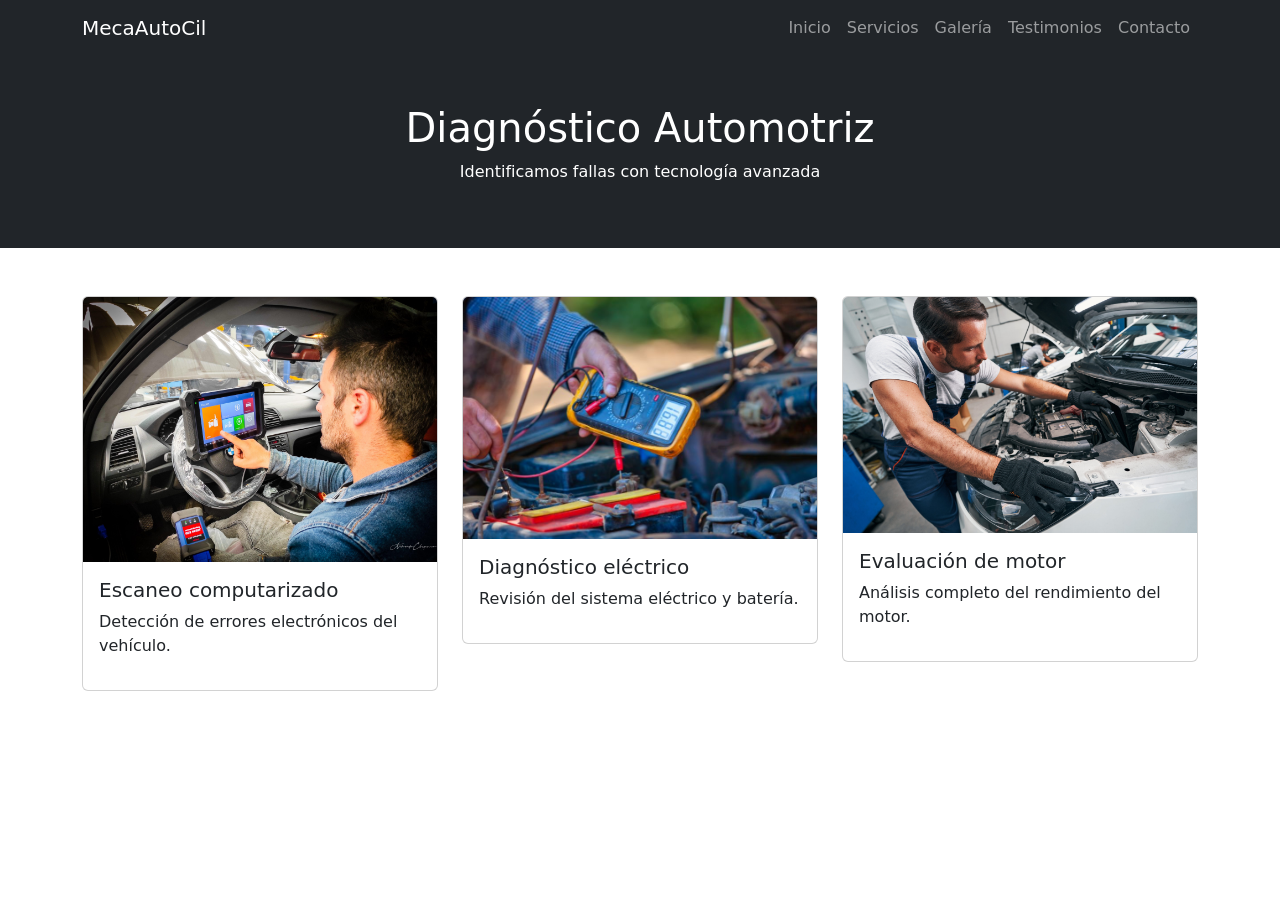
==== diagnostico.html @ b0e5bbb2 "Proyecto Web Final" ====
<!DOCTYPE html>
<html lang="es">
<head>
    <meta charset="UTF-8">
    <title>Diagnóstico - MecaAutoCil</title>
    <meta name="viewport" content="width=device-width, initial-scale=1.0">

    <link href="https://cdn.jsdelivr.net/npm/bootstrap@5.3.0/dist/css/bootstrap.min.css" rel="stylesheet">

    <link rel="stylesheet" href="css/styles.css">
</head>
<body>

<nav class="navbar navbar-expand-lg navbar-dark bg-dark">
    <div class="container">
        <a class="navbar-brand" href="index.html">MecaAutoCil</a>
        <button class="navbar-toggler" data-bs-toggle="collapse" data-bs-target="#menu">
            <span class="navbar-toggler-icon"></span>
        </button>

        <div class="collapse navbar-collapse" id="menu">
            <ul class="navbar-nav ms-auto">
                <li class="nav-item"><a class="nav-link" href="index.html#inicio">Inicio</a></li>
                <li class="nav-item"><a class="nav-link" href="index.html#servicios">Servicios</a></li>
                <li class="nav-item"><a class="nav-link" href="index.html#galeria">Galería</a></li>
                <li class="nav-item"><a class="nav-link" href="index.html#testimonios">Testimonios</a></li>
                <li class="nav-item"><a class="nav-link" href="index.html#contacto">Contacto</a></li>
            </ul>
        </div>
    </div>
</nav>

<section class="bg-dark text-white text-center p-5">
    <h1>Diagnóstico Automotriz</h1>
    <p>Identificamos fallas con tecnología avanzada</p>
</section>

<div class="container py-5">
    <div class="row">

        <div class="col-md-4">
            <div class="card">
                <img src="assets/diagnosticoautomotriz.jpg" class="card-img-top img-servicio">
                <div class="card-body">
                    <h5>Escaneo computarizado</h5>
                    <p>Detección de errores electrónicos del vehículo.</p>
                </div>
            </div>
        </div>

        <div class="col-md-4">
            <div class="card">
                <img src="assets/diagnosticoelectrico.jpg" class="card-img-top img-servicio">
                <div class="card-body">
                    <h5>Diagnóstico eléctrico</h5>
                    <p>Revisión del sistema eléctrico y batería.</p>
                </div>
            </div>
        </div>

        <div class="col-md-4">
            <div class="card">
                <img src="assets/evaluaciondemotor.jpg" class="card-img-top img-servicio">
                <div class="card-body">
                    <h5>Evaluación de motor</h5>
                    <p>Análisis completo del rendimiento del motor.</p>
                </div>
            </div>
        </div>

    </div>
</div>

</body>
</html>
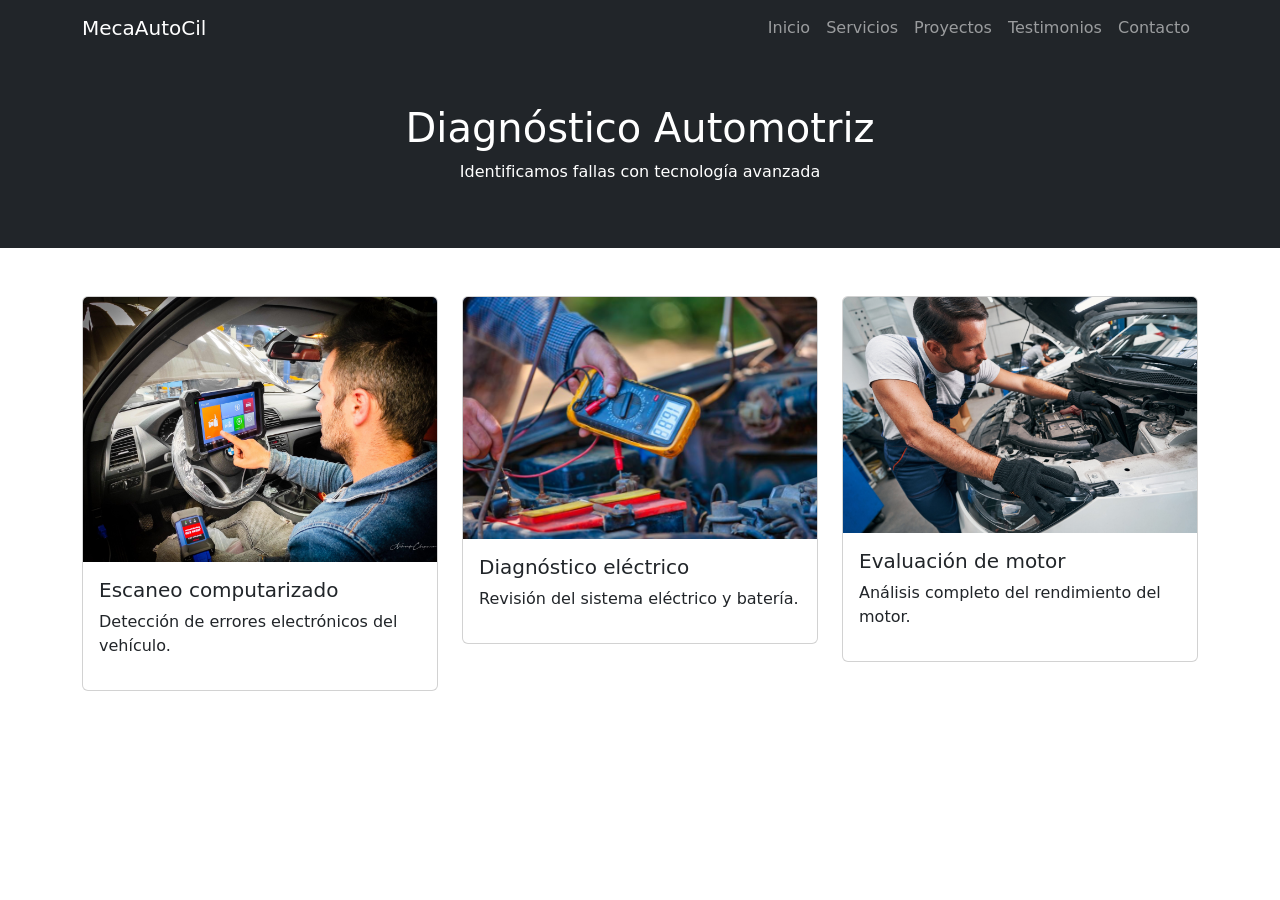
==== commit 5f38a521: "Ajuste mínimo" ====
--- a/diagnostico.html
+++ b/diagnostico.html
@@ -22,7 +22,7 @@
             <ul class="navbar-nav ms-auto">
                 <li class="nav-item"><a class="nav-link" href="index.html#inicio">Inicio</a></li>
                 <li class="nav-item"><a class="nav-link" href="index.html#servicios">Servicios</a></li>
-                <li class="nav-item"><a class="nav-link" href="index.html#galeria">Galería</a></li>
+                <li class="nav-item"><a class="nav-link" href="index.html#galeria">Proyectos</a></li>
                 <li class="nav-item"><a class="nav-link" href="index.html#testimonios">Testimonios</a></li>
                 <li class="nav-item"><a class="nav-link" href="index.html#contacto">Contacto</a></li>
             </ul>
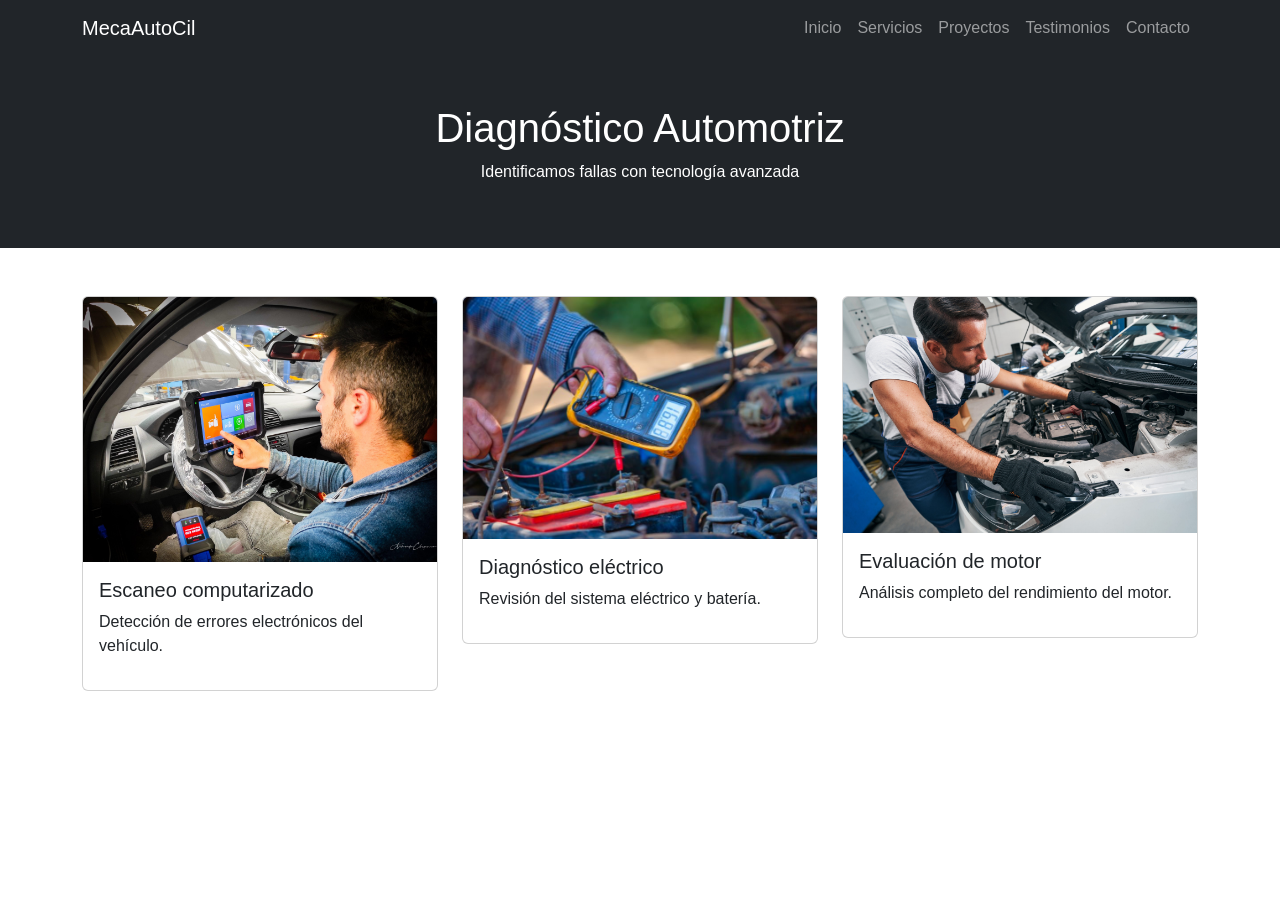
==== commit 5f1dcc73: "fix: match stylesheet path casing" ====
--- a/diagnostico.html
+++ b/diagnostico.html
@@ -7,7 +7,7 @@
 
     <link href="https://cdn.jsdelivr.net/npm/bootstrap@5.3.0/dist/css/bootstrap.min.css" rel="stylesheet">
 
-    <link rel="stylesheet" href="css/styles.css">
+    <link rel="stylesheet" href="CSS/styles.css">
 </head>
 <body>
 
--- a/CSS/styles.css
+++ b/CSS/styles.css
@@ -0,0 +1,50 @@
+body {
+    font-family: Arial, sans-serif;
+}
+
+.hero {
+    background: url('../assets/Fondo.jpeg') center/cover no-repeat;
+    height: 90vh;
+    display: flex;
+    align-items: center;
+    justify-content: center;
+}
+
+.hero h1 {
+    font-size: 3rem;
+    font-weight: bold;
+}
+
+.card {
+    transition: transform 0.3s;
+}
+
+.card:hover {
+    transform: scale(1.05);
+}
+
+.gallery-img {
+    margin-bottom: 15px;
+    border-radius: 10px;
+    transition: 0.3s;
+}
+
+.gallery-img:hover {
+    transform: scale(1.05);
+}
+
+.comentario {
+    background: #f8f9fa;
+    padding: 15px;
+    border-radius: 10px;
+    margin-bottom: 15px;
+    border-left: 5px solid orange;
+}
+
+.comentario h5 {
+    margin: 0;
+}
+
+.comentario small {
+    color: gray;
+}
